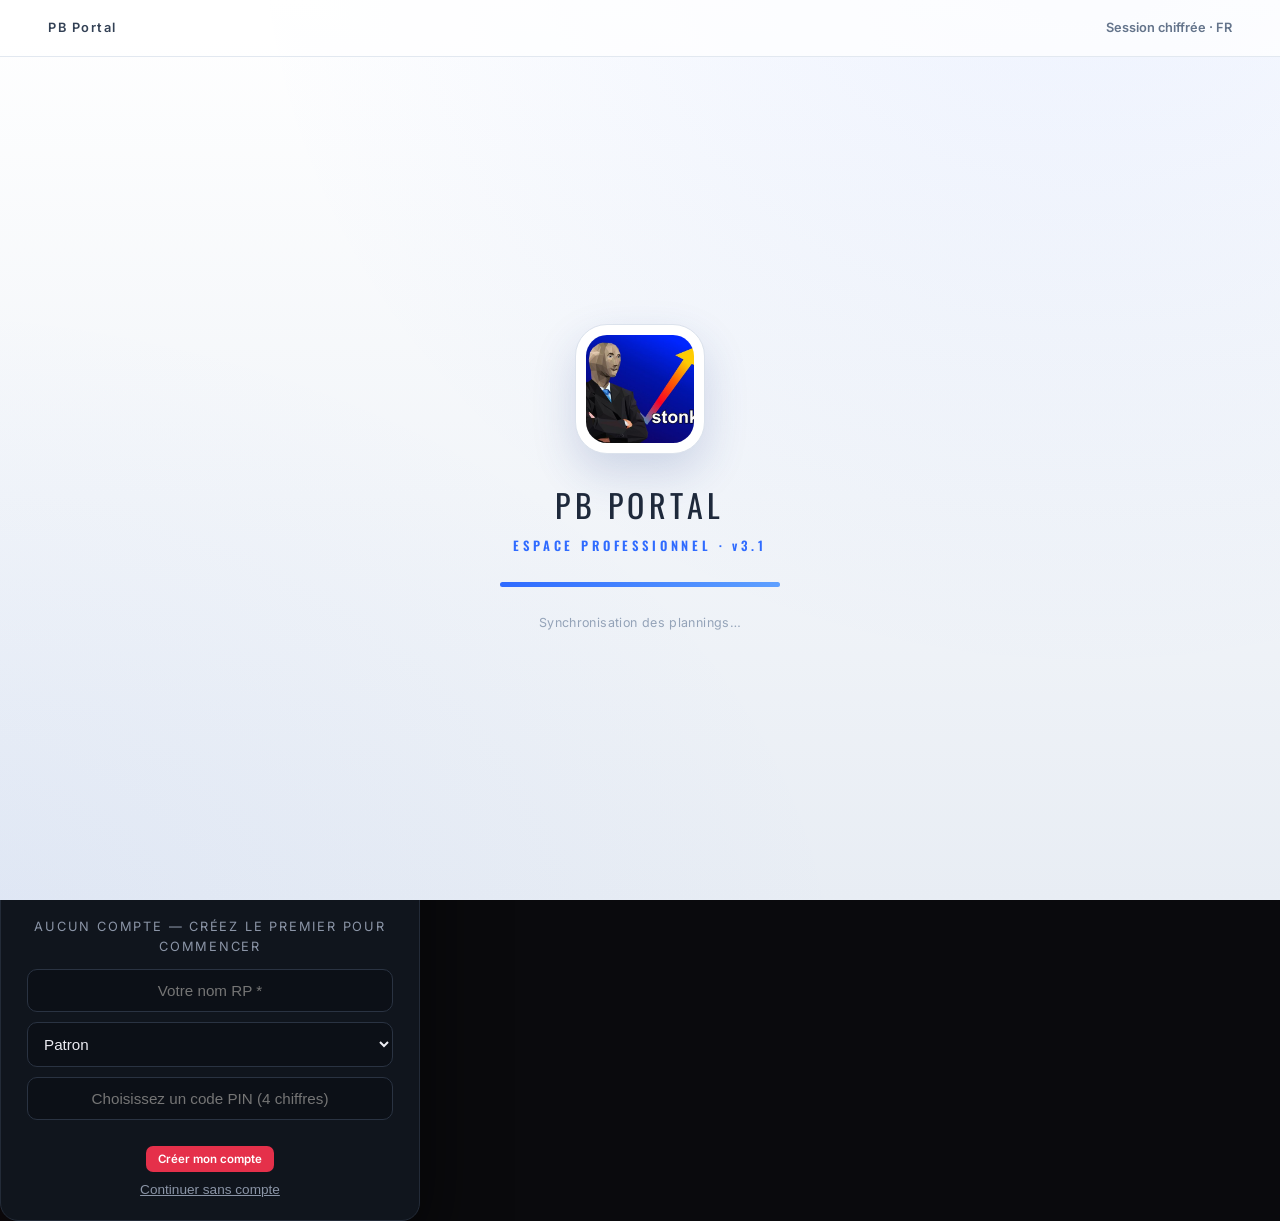
==== index.html @ ce87070f "Creation de compte directement sur tablette (nom+role+PIN) + v24" ====
<!DOCTYPE html>
<html lang="fr">
<head>
  <meta charset="UTF-8">
  <meta name="viewport" content="width=device-width, initial-scale=1.0">
  <meta http-equiv="Cache-Control" content="no-store, must-revalidate">
  <meta http-equiv="Pragma" content="no-cache">
  <script>
    window.onerror = function (m, s, l, c) {
      try {
        var d = document.createElement('div');
        d.style.cssText = 'position:fixed;top:0;left:0;right:0;z-index:99999;background:#7f1d1d;color:#fff;font:11px Consolas,monospace;padding:8px 12px;white-space:pre-wrap;border-bottom:2px solid #ef4444';
        d.textContent = 'ERREUR JS: ' + m + '  [' + String(s || '').split('/').pop() + ':' + l + ':' + c + ']';
        (document.body || document.documentElement).appendChild(d);
      } catch (e) { }
      return false;
    };
  </script>
  <title>PBUFC — Panel de Gestion du Fight Club</title>
  <link rel="preconnect" href="https://fonts.googleapis.com">
  <link rel="preconnect" href="https://fonts.gstatic.com" crossorigin>
  <link href="https://fonts.googleapis.com/css2?family=Inter:wght@400;500;600;700&family=Oswald:wght@500;600;700&display=swap" rel="stylesheet">
  <link rel="stylesheet" href="css/app.css?v=24">
  <link rel="stylesheet" href="css/ranked.css?v=24">
  <link rel="stylesheet" href="css/lock.css?v=24">
</head>
<body>

<div id="lock"></div>

<header class="topnav" id="topnav">
  <div class="nav-left">
    <a class="brand" href="#dashboard">
      <img src="assets/logo.png" alt="" class="brand-logo" onerror="this.classList.add('hide')">
      <span class="brand-name">PBUFC</span>
    </a>
    <button class="burger" id="burger">Menu</button>
    <nav class="menu" id="nav"></nav>
  </div>
  <div class="nav-actions">
    <span class="user-chip" id="user-chip" style="display:none"></span>
    <button class="mini-btn" id="btn-switch" data-action="switch-user" style="display:none">Changer d'utilisateur</button>
    <button class="mini-btn" data-action="backups">Sauvegardes</button>
    <button class="mini-btn" data-action="export">Exporter</button>
    <button class="mini-btn" data-action="import">Importer</button>
    <button class="mini-btn danger" data-action="reset">Réinitialiser</button>
    <input type="file" id="import-file" accept=".json" hidden>
  </div>
</header>

<div class="pagebar">
  <h1 id="page-title">Tableau de bord</h1>
  <span class="pagebar-right">PBUFC — PlayBoy Underground Fight Club · RP</span>
</div>

<main class="view" id="view"></main>

<div class="modal-overlay" id="modal-overlay">
  <div class="modal" id="modal"></div>
</div>

<script src="js/store.js?v=24"></script>
<script src="js/app.js?v=24"></script>
<script src="js/lock.js?v=24"></script>
</body>
</html>
---- css/app.css ----
:root {
  --bg: #0a0a0d;
  --panel: #141419;
  --panel-2: #1b1b22;
  --border: #26262e;
  --border-soft: #1f1f26;
  --text: #f2f2f4;
  --muted: #9a9aa5;
  --accent: #e5304a;
  --accent-strong: #c81e38;
  --gold: #e8b53a;
  --font-body: 'Inter', 'Segoe UI', system-ui, Roboto, Arial, sans-serif;
  --font-display: 'Oswald', 'Arial Narrow', Impact, sans-serif;
}

* { margin: 0; padding: 0; box-sizing: border-box; }

body {
  font-family: var(--font-body);
  background:
    radial-gradient(900px 420px at 85% -10%, rgba(229,48,74,.09), transparent 60%),
    radial-gradient(600px 300px at -10% 105%, rgba(229,48,74,.05), transparent 55%),
    var(--bg);
  color: var(--text);
  font-size: 14px;
  line-height: 1.55;
  min-height: 100vh;
  -webkit-font-smoothing: antialiased;
}

::selection { background: var(--accent); color: #fff; }

::-webkit-scrollbar { width: 10px; height: 10px; }
::-webkit-scrollbar-track { background: var(--bg); }
::-webkit-scrollbar-thumb { background: #2b2b34; border-radius: 6px; }
::-webkit-scrollbar-thumb:hover { background: var(--accent-strong); }

h1, h2, h3, h4 { font-weight: 650; letter-spacing: -0.01em; }

.mono { font-family: Consolas, monospace; font-size: .92em; }
.muted { color: var(--muted); }
.small { font-size: .84rem; }
.gold { color: var(--gold); }
.rec { color: #4ade80; }
.exp { color: #ff6b7a; }
.gray { color: var(--muted); }
.center { text-align: center; }

/* ===== TOP NAVIGATION ===== */
.topnav {
  position: sticky;
  top: 0;
  z-index: 60;
  display: flex;
  align-items: center;
  gap: 16px;
  padding: 0 24px;
  height: 58px;
  background: rgba(10,10,13,.92);
  backdrop-filter: blur(12px);
  border-bottom: 1px solid var(--border);
}
.topnav::after {
  content: "";
  position: absolute;
  left: 0; right: 0; bottom: -1px;
  height: 1px;
  background: linear-gradient(90deg, transparent, rgba(229,48,74,.5), transparent);
  pointer-events: none;
}

.nav-left { display: flex; align-items: center; gap: 18px; flex: 1; min-width: 0; }

.brand { display: flex; align-items: center; gap: 10px; text-decoration: none; color: var(--text); flex-shrink: 0; }
.brand-logo { display: block; max-height: 32px; max-width: 110px; object-fit: contain; }
.brand-logo.hide { display: none; }
.brand-name {
  font-family: var(--font-display);
  font-weight: 700;
  font-size: 1.25rem;
  letter-spacing: .12em;
}
.brand-name::first-letter { color: var(--accent); }

.menu { display: flex; align-items: center; gap: 2px; }
.menu-group { position: relative; }

.menu-btn {
  display: flex;
  align-items: center;
  gap: 8px;
  background: none;
  border: none;
  color: var(--muted);
  font-family: inherit;
  font-size: .86rem;
  font-weight: 550;
  padding: 9px 13px;
  border-radius: 8px;
  cursor: pointer;
  transition: color .12s, background .12s;
}
.menu-btn:hover { color: var(--text); background: rgba(255,255,255,.05); }
.menu-group.current > .menu-btn,
.menu-btn.current { color: var(--text); box-shadow: inset 0 -2px 0 var(--accent); border-radius: 8px 8px 2px 2px; }

.chev {
  width: 6px; height: 6px;
  border-right: 1.5px solid currentColor;
  border-bottom: 1.5px solid currentColor;
  transform: rotate(45deg) translateY(-2px);
  opacity: .65;
  transition: transform .15s;
}
.menu-group.open .chev { transform: rotate(225deg) translateY(-1px); }

.dropdown {
  position: absolute;
  top: calc(100% + 8px);
  left: 0;
  min-width: 215px;
  background: #101015;
  border: 1px solid var(--border);
  border-radius: 12px;
  padding: 6px;
  display: none;
  box-shadow: 0 20px 50px rgba(0,0,0,.5);
}
.menu-group.open .dropdown { display: block; animation: fade .15s ease; }

.nav-item {
  display: block;
  width: 100%;
  text-align: left;
  background: none;
  border: none;
  border-left: 2px solid transparent;
  color: #bcbcc6;
  font-family: inherit;
  font-size: .86rem;
  padding: 8px 12px;
  border-radius: 7px;
  cursor: pointer;
  transition: background .12s, color .12s;
}
.nav-item:hover { background: rgba(255,255,255,.05); color: var(--text); }
.nav-item.active {
  color: var(--text);
  background: rgba(229,48,74,.10);
  border-left-color: var(--accent);
  font-weight: 600;
}

.nav-actions { display: flex; align-items: center; gap: 4px; flex-shrink: 0; }
.mini-btn {
  background: none;
  border: none;
  color: var(--muted);
  font-family: inherit;
  font-size: .75rem;
  padding: 7px 10px;
  border-radius: 7px;
  cursor: pointer;
  transition: background .12s, color .12s;
}
.mini-btn:hover { background: rgba(255,255,255,.05); color: var(--text); }
.mini-btn.danger:hover { color: #ff6b7a; }

.burger {
  display: none;
  background: none;
  border: 1px solid var(--border);
  color: var(--text);
  border-radius: 7px;
  padding: 5px 12px;
  cursor: pointer;
  font-size: .82rem;
  font-family: inherit;
  font-weight: 600;
}

/* ===== PAGE BAR ===== */
.pagebar {
  max-width: 1220px;
  margin: 0 auto;
  padding: 24px 28px 0;
  display: flex;
  align-items: baseline;
  justify-content: space-between;
}
.pagebar h1 {
  font-family: var(--font-display);
  font-size: 1.35rem;
  font-weight: 600;
  text-transform: uppercase;
  letter-spacing: .04em;
}
.pagebar-right { font-size: .62rem; text-transform: uppercase; letter-spacing: .16em; color: var(--muted); }

.view { max-width: 1220px; margin: 0 auto; padding: 16px 28px 70px; }

.fade-in { animation: fade .22s ease; }
@keyframes fade { from { opacity: 0; transform: translateY(4px); } to { opacity: 1; transform: none; } }

/* ===== HERO BANNER ===== */
.hero {
  position: relative;
  border: 1px solid var(--border);
  border-radius: 14px;
  padding: 36px 32px 32px;
  margin-bottom: 18px;
  overflow: hidden;
  background:
    radial-gradient(620px 240px at 88% -30%, rgba(229,48,74,.32), transparent 62%),
    radial-gradient(420px 200px at -6% 115%, rgba(229,48,74,.14), transparent 55%),
    linear-gradient(160deg, #17171d, #101015);
}
.hero::before {
  content: "";
  position: absolute;
  inset: 0;
  background-image:
    repeating-linear-gradient(-45deg, rgba(255,255,255,.022) 0 2px, transparent 2px 16px),
    repeating-linear-gradient(90deg, transparent 0 118px, rgba(255,255,255,.02) 118px 119px);
  pointer-events: none;
}
.hero::after {
  content: "";
  position: absolute;
  left: 0; top: 0; bottom: 0;
  width: 3px;
  background: linear-gradient(var(--accent), transparent);
}
.hero > * { position: relative; }
.hero-kicker {
  font-size: .62rem;
  font-weight: 700;
  letter-spacing: .26em;
  text-transform: uppercase;
  color: #ff93a3;
}
.hero-title {
  font-family: var(--font-display);
  font-size: clamp(2rem, 4.4vw, 3.1rem);
  font-weight: 700;
  text-transform: uppercase;
  line-height: 1.04;
  letter-spacing: .03em;
  margin: 8px 0 6px;
}
.hero-title em { color: var(--accent); font-style: normal; }
.hero-sub { color: var(--muted); max-width: 640px; font-size: .92rem; }
.hero-sub b { color: var(--text); }

/* ===== SECTION HEAD ===== */
.section-head {
  display: flex;
  align-items: flex-end;
  justify-content: space-between;
  gap: 16px;
  margin-bottom: 18px;
}
.section-head h2 {
  font-family: var(--font-display);
  font-size: 1.28rem;
  font-weight: 600;
  text-transform: uppercase;
  letter-spacing: .04em;
}
.section-head h2::before {
  content: "";
  display: inline-block;
  width: 22px;
  height: 4px;
  border-radius: 2px;
  background: var(--accent);
  margin-right: 12px;
  vertical-align: middle;
}
.section-head p { max-width: 640px; margin-top: 2px; }

.search-input {
  width: 100%;
  max-width: 340px;
  margin-bottom: 14px;
  background: var(--panel);
  border: 1px solid var(--border);
  border-radius: 8px;
  color: var(--text);
  padding: 8px 13px;
  font-family: inherit;
  font-size: .88rem;
  outline: none;
}
.search-input:focus { border-color: #3d3d48; }

/* ===== PANELS / STATS ===== */
.panel {
  background: var(--panel);
  border: 1px solid var(--border);
  border-radius: 12px;
  padding: 18px 20px;
  margin-bottom: 16px;
}
.panel h3 {
  font-size: .66rem;
  font-weight: 700;
  text-transform: uppercase;
  letter-spacing: .13em;
  color: var(--muted);
  margin-bottom: 12px;
}

.stat-row {
  display: grid;
  grid-template-columns: repeat(auto-fit, minmax(150px, 1fr));
  gap: 10px;
  margin-bottom: 18px;
}
.stat-card {
  background: var(--panel);
  border: 1px solid var(--border);
  border-radius: 12px;
  padding: 13px 16px;
  display: flex;
  flex-direction: column;
  gap: 1px;
}
.stat-card small { color: var(--muted); text-transform: uppercase; font-size: .58rem; font-weight: 700; letter-spacing: .11em; }
.stat-card b {
  font-family: var(--font-display);
  font-size: 1.42rem;
  font-weight: 600;
  letter-spacing: .02em;
}
.stat-card.green b { color: #4ade80; }
.stat-card.red b { color: #ff6b7a; }
.stat-card.purple { border-color: rgba(167,139,250,.35); background: linear-gradient(135deg, rgba(167,139,250,.07), transparent 60%); }
.stat-card.purple b { color: #c4b5fd; }
.stat-card.orange b { color: #fb923c; }
.stat-card.gold-b { border-color: rgba(232,181,58,.35); background: linear-gradient(135deg, rgba(232,181,58,.07), transparent 60%); }
.stat-card.gold-b b { color: var(--gold); }

.dash-grid { display: grid; grid-template-columns: repeat(auto-fit, minmax(310px, 1fr)); gap: 14px; }

.list-item {
  display: flex;
  align-items: center;
  gap: 12px;
  padding: 9px 2px;
  border-bottom: 1px solid var(--border-soft);
}
.list-item:last-of-type { border-bottom: none; }
.rank {
  display: inline-flex;
  justify-content: center;
  min-width: 24px;
  font-family: var(--font-display);
  font-size: 1.02rem;
  font-weight: 600;
  font-variant-numeric: tabular-nums;
  color: var(--text);
}
.r-1, .r-2, .r-3 { color: var(--accent); }
.pts { white-space: nowrap; font-weight: 650; font-variant-numeric: tabular-nums; }
.log-text { font-size: .86rem; }

/* ===== TABLES ===== */
.table-wrap { overflow-x: auto; }
.panel.table-wrap { padding: 4px 0; }
table { width: 100%; border-collapse: collapse; min-width: 720px; }
th {
  text-align: left;
  font-size: .6rem;
  font-weight: 700;
  text-transform: uppercase;
  letter-spacing: .11em;
  color: var(--muted);
  padding: 12px 16px;
  background: #101015;
  border-bottom: 1px solid var(--border);
  white-space: nowrap;
}
td { padding: 11px 16px; border-bottom: 1px solid var(--border-soft); vertical-align: middle; }
tbody tr:last-child td { border-bottom: none; }
tbody tr:hover { background: rgba(229,48,74,.045); }
.champ-row { background: rgba(232,181,58,.05); }
.champ-row td:first-child { box-shadow: inset 2px 0 0 var(--gold); }
.actions-cell { white-space: nowrap; text-align: right; }
.th-actions { text-align: right; }
.cell-flex { display: flex; align-items: center; gap: 10px; }

.avatar { border-radius: 50%; object-fit: cover; flex-shrink: 0; border: 1px solid var(--border); box-shadow: 0 0 0 2px rgba(229,48,74,.14); }
.avatar-txt {
  display: inline-flex;
  align-items: center;
  justify-content: center;
  background: linear-gradient(135deg, #22222b, #14141a);
  color: var(--accent);
  font-family: var(--font-display);
  font-weight: 600;
}

.mini-tag {
  font-size: .56rem;
  font-weight: 700;
  text-transform: uppercase;
  letter-spacing: .09em;
  color: var(--gold);
  background: rgba(232,181,58,.09);
  border: 1px solid rgba(232,181,58,.3);
  padding: 2px 8px;
  border-radius: 999px;
  margin-left: 8px;
  white-space: nowrap;
}

.row-btn {
  background: none;
  border: none;
  color: var(--muted);
  font-size: .78rem;
  font-weight: 550;
  font-family: inherit;
  cursor: pointer;
  padding: 3px 8px;
  border-radius: 6px;
  transition: color .12s, background .12s;
}
.row-btn:hover { color: var(--text); background: rgba(255,255,255,.05); }
.row-btn.danger:hover { color: #ff6b7a; }
.row-btn.ok:hover { color: #4ade80; }

/* ===== BADGES ===== */
.badge {
  display: inline-flex;
  align-items: center;
  gap: 6px;
  font-size: .72rem;
  font-weight: 550;
  color: var(--muted);
  white-space: nowrap;
}
.badge::before { content: ""; width: 6px; height: 6px; border-radius: 50%; background: currentColor; }
.b-green { color: #4ade80; }
.b-red { color: #ff6b7a; }
.b-orange { color: #fb923c; }
.b-blue { color: #60a5fa; }
.b-purple { color: #c084fc; }
.b-gold { color: var(--gold); }
.b-silver { color: #cbd5e1; }
.b-gray { color: var(--muted); }

/* ===== BOUTONS ===== */
.btn {
  display: inline-block;
  padding: 8px 18px;
  font-weight: 600;
  font-size: .82rem;
  font-family: inherit;
  border-radius: 8px;
  border: 1px solid transparent;
  cursor: pointer;
  transition: all .12s;
}
.btn-primary { background: var(--accent); color: #fff; }
.btn-primary:hover { background: var(--accent-strong); transform: translateY(-1px); }
.btn-danger { background: linear-gradient(135deg, #e5304a, #b91c3c); color: #fff; }
.btn-danger:hover { filter: brightness(1.12); transform: translateY(-1px); }
.btn-outline { background: transparent; border-color: var(--border); color: var(--text); }
.btn-outline:hover { border-color: #3d3d48; }
.btn-ghost { background: var(--panel-2); color: var(--muted); }
.btn-ghost:hover { color: var(--text); }
.btn-sm { padding: 5px 11px; font-size: .72rem; border-radius: 7px; }
.full-w { display: block; width: 100%; text-align: center; margin-top: 10px; }

/* ===== FORMULAIRES ===== */
.field { display: flex; flex-direction: column; gap: 5px; }
.field span { font-size: .64rem; font-weight: 650; text-transform: uppercase; letter-spacing: .09em; color: var(--muted); }
.field input, .field select, .field textarea {
  background: #0e0e12;
  border: 1px solid var(--border);
  border-radius: 8px;
  color: var(--text);
  padding: 9px 12px;
  font-family: inherit;
  font-size: .9rem;
  outline: none;
  width: 100%;
}
.field input:focus, .field select:focus, .field textarea:focus { border-color: #45454f; }
.field textarea { min-height: 80px; resize: vertical; }
.form-grid { display: grid; grid-template-columns: repeat(auto-fit, minmax(215px, 1fr)); gap: 13px; }
input[type="date"]::-webkit-calendar-picker-indicator { filter: invert(.65); }

/* ===== MODALE ===== */
.modal-overlay {
  position: fixed;
  inset: 0;
  background: rgba(0,0,0,.66);
  z-index: 90;
  display: none;
  align-items: flex-start;
  justify-content: center;
  overflow-y: auto;
  padding: 48px 16px;
}
.modal-overlay.show { display: flex; }
.modal {
  background: var(--panel);
  border: 1px solid var(--border);
  border-top: 2px solid var(--accent);
  border-radius: 14px;
  padding: 26px;
  width: 100%;
  max-width: 760px;
  box-shadow: 0 30px 80px rgba(0,0,0,.55);
  animation: fade .18s ease;
}
.modal h3 {
  font-family: var(--font-display);
  font-size: 1.12rem;
  font-weight: 600;
  text-transform: uppercase;
  letter-spacing: .04em;
  margin-bottom: 16px;
}
.modal h4 {
  margin: 20px 0 8px;
  font-size: .66rem;
  font-weight: 700;
  text-transform: uppercase;
  letter-spacing: .11em;
  color: var(--gold);
}
.modal-actions { display: flex; justify-content: flex-end; gap: 8px; margin-top: 22px; }
.confirm-msg { color: var(--muted); line-height: 1.65; margin: 12px 0 4px; white-space: pre-line; }

/* ===== Comptabilité ===== */
.ac-toolbar { display: flex; align-items: center; gap: 10px; margin-bottom: 14px; flex-wrap: wrap; }
.ac-month { display: inline-flex; align-items: center; gap: 8px; color: var(--muted); font-size: .85rem; }
.ac-month input { background: var(--panel-2); border: 1px solid var(--border); color: var(--text); border-radius: 8px; padding: 8px 12px; color-scheme: dark; }
.ac-grid { display: grid; grid-template-columns: 1fr 1fr; gap: 14px; margin-top: 16px; }
.ac-panel h4 { margin: 0 0 14px; font-size: .95rem; letter-spacing: .02em; }
.ac-line { display: grid; grid-template-columns: 150px 1fr auto; align-items: center; gap: 10px; margin-bottom: 9px; font-size: .85rem; }
.ac-line span { color: var(--muted); overflow: hidden; text-overflow: ellipsis; white-space: nowrap; }
.ac-bar { height: 9px; background: rgba(255,255,255,.07); border-radius: 99px; overflow: hidden; }
.ac-bar i { display: block; height: 100%; border-radius: 99px; transition: width .5s cubic-bezier(.25,.8,.3,1); }
@media (max-width: 760px) { .ac-grid { grid-template-columns: 1fr; } .ac-line { grid-template-columns: 110px 1fr auto; } }

/* ===== Sauvegardes automatiques ===== */
.bk-list { display: flex; flex-direction: column; gap: 8px; max-height: 55vh; overflow-y: auto; margin-top: 14px; }
.bk-row { display: flex; justify-content: space-between; align-items: center; gap: 12px; padding: 10px 12px; border: 1px solid var(--border); border-radius: 10px; background: var(--panel-2); }
.bk-info { display: flex; flex-direction: column; gap: 2px; min-width: 0; }
.bk-info small { overflow: hidden; text-overflow: ellipsis; white-space: nowrap; }
.bk-actions { display: flex; gap: 4px; flex-shrink: 0; }

/* ===== Indicateur de sauvegarde ===== */
#save-toast{position:fixed;right:22px;bottom:22px;z-index:9500;display:flex;align-items:center;gap:9px;padding:11px 16px;border-radius:12px;background:#10151d;border:1px solid rgba(34,197,94,.45);color:#c6f6d5;font-size:.85rem;font-weight:600;box-shadow:0 14px 34px rgba(0,0,0,.45);opacity:0;transform:translateY(14px);pointer-events:none;transition:opacity .25s ease,transform .25s cubic-bezier(.2,.8,.3,1)}
#save-toast.show{opacity:1;transform:none}
#save-toast .ic{display:flex;flex-shrink:0}
#save-toast[data-mode="ok"]{border-color:rgba(34,197,94,.45);color:#c6f6d5}
#save-toast[data-mode="ok"] .ic{color:#22c55e}
#save-toast[data-mode="err"]{border-color:rgba(229,48,74,.55);color:#fecdd3}
#save-toast[data-mode="err"] .ic{color:#e5304a}
#save-toast[data-mode="cloud"]{border-color:rgba(96,165,250,.5);color:#dbeafe}
#save-toast[data-mode="cloud"] .ic{color:#60a5fa}
#save-toast[data-mode="refresh"]{border-color:rgba(52,211,153,.55);color:#d1fae5}
#save-toast[data-mode="refresh"] .ic{color:#34d399}
#save-toast[data-mode="denied"]{border-color:rgba(249,115,22,.55);color:#ffedd5}
#save-toast[data-mode="denied"] .ic{color:#f97316}

/* ===== Comptes employés ===== */
.user-chip{display:inline-flex;align-items:center;gap:6px;font-size:.78rem;color:#c9c9d2;background:var(--panel-2);border:1px solid var(--border);border-radius:99px;padding:6px 12px;font-weight:600;white-space:nowrap}
.auth-overlay{position:fixed;inset:0;z-index:9700;display:none;place-items:center;background:rgba(8,8,12,.82);backdrop-filter:blur(4px)}
.auth-card{width:min(420px,92vw);background:#10151d;border:1px solid #232b38;border-radius:18px;padding:26px 26px 20px;text-align:center;box-shadow:0 30px 80px rgba(0,0,0,.6)}
.auth-card h3{margin:14px 0 18px;color:#ececf2}
.auth-logo{width:64px;height:64px;border-radius:16px;object-fit:cover;border:1px solid #2a2f3a}
.auth-list{display:flex;flex-direction:column;gap:8px;margin-top:6px}
.auth-user{display:flex;justify-content:space-between;align-items:center;gap:10px;width:100%;padding:13px 16px;border-radius:12px;border:1px solid #232b38;background:#151a23;color:#ececf2;cursor:pointer;font-size:.95rem;text-align:left}
.auth-user:hover{border-color:#e5304a}
.auth-user small{color:#8b95a7}
.auth-skip{background:none;border:none;color:#8b95a7;font-size:.85rem;margin-top:10px;cursor:pointer;text-decoration:underline}
.auth-skip:hover{color:#c9c9d2}
.auth-pin p{color:#c9c9d2;margin:6px 0 12px}
#auth-input{width:140px;text-align:center;font-size:1.6rem;letter-spacing:.5em;padding:10px 0 10px .5em;border-radius:12px;border:1px solid #2a3342;background:#0c1017;color:#ececf2}
.auth-actions{display:flex;gap:10px;justify-content:center;margin-top:16px}
.auth-err{color:#ff6b7a;font-size:.85rem;margin:8px 0 0}
.auth-sub{color:#8b95a7;font-size:.8rem;letter-spacing:.14em;text-transform:uppercase;margin:0 0 12px}
.auth-card input[type="text"],.auth-card select,.auth-card input[type="password"]{width:100%;box-sizing:border-box;padding:12px;border-radius:10px;border:1px solid #2a3342;background:#0c1017;color:#ececf2;margin-bottom:10px;font-size:.95rem;text-align:center}
.auth-card select{text-align:left;appearance:auto}
.auth-new{display:block;width:100%;padding:12px 16px;border-radius:12px;border:1px dashed #3a4356;background:none;color:#8b95a7;cursor:pointer;font-size:.9rem}
.auth-new:hover{color:#ececf2;border-color:#e5304a}
#save-toast[data-mode="offline"]{border-color:rgba(245,158,11,.55);color:#fef3c7}
#save-toast[data-mode="offline"] .ic{color:#f59e0b}
#save-toast small{color:#7a8699;font-weight:400}

/* ===== Badge de version ===== */
#app-version{position:fixed;left:14px;bottom:12px;z-index:9400;font-size:.68rem;color:#8b95a7;background:rgba(16,21,29,.78);border:1px solid #232b38;border-radius:8px;padding:5px 10px;letter-spacing:.1em;font-weight:600;pointer-events:none}
.fiche-head { display: flex; gap: 14px; align-items: center; margin-bottom: 18px; }

.card-list { display: flex; flex-direction: column; gap: 8px; }
.fight-line {
  display: flex;
  align-items: center;
  gap: 14px;
  background: var(--panel-2);
  border-radius: 10px;
  padding: 11px 16px;
  text-align: center;
}
.imp-tag {
  font-size: .56rem;
  font-weight: 700;
  text-transform: uppercase;
  letter-spacing: .09em;
  background: var(--panel);
  border: 1px solid var(--border);
  padding: 3px 10px;
  border-radius: 999px;
  min-width: 92px;
  color: var(--muted);
}
.imp-tag.gold-b { border-color: rgba(232,181,58,.45); color: var(--gold); }
.imp-tag.silver-b { border-color: #4a5261; color: #cbd5e1; }

/* ===== CARTES HOF ===== */
.cards-grid { display: grid; grid-template-columns: repeat(auto-fill, minmax(300px, 1fr)); gap: 12px; margin-bottom: 16px; }
.hof-card {
  background: var(--panel);
  border: 1px solid var(--border);
  border-top: 2px solid var(--accent);
  border-radius: 12px;
  padding: 18px;
}
.hof-top { display: flex; align-items: center; gap: 12px; margin-bottom: 10px; }
.hof-record { font-weight: 700; letter-spacing: .01em; margin-bottom: 6px; }
.manage-details { margin-top: 6px; }
.manage-details summary { cursor: pointer; color: var(--muted); font-size: .8rem; margin-bottom: 8px; }

.rules-panel { display: flex; flex-wrap: wrap; gap: 6px 24px; align-items: center; font-size: .86rem; }
.rules-panel span::before { content: "·"; color: var(--accent); margin-right: 8px; font-weight: 700; }
.rules-panel > b { font-size: .66rem; text-transform: uppercase; letter-spacing: .11em; color: var(--muted); }

.timeline { display: flex; flex-direction: column; }
.timeline-item { display: flex; gap: 14px; padding: 9px 0; border-bottom: 1px solid var(--border-soft); }
.timeline-item:last-child { border-bottom: none; }
.dot { width: 6px; height: 6px; border-radius: 50%; background: var(--accent); opacity: .7; margin-top: 8px; flex-shrink: 0; }
.timeline-item p { font-size: .88rem; }

/* ===== RESPONSIVE ===== */
@media (max-width: 980px) {
  .burger { display: inline-flex; }
  .menu {
    position: absolute;
    top: 58px;
    left: 0;
    right: 0;
    display: none;
    flex-direction: column;
    align-items: stretch;
    background: #0c0c10;
    border-bottom: 1px solid var(--border);
    padding: 10px 14px 16px;
    box-shadow: 0 24px 40px rgba(0,0,0,.45);
  }
  .topnav.open .menu { display: flex; }
  .menu-btn { width: 100%; justify-content: space-between; padding: 11px 12px; font-size: .92rem; border-radius: 8px; }
  .dropdown { position: static; display: none; box-shadow: none; border: none; background: transparent; padding: 0 0 6px 12px; }
  .menu-group.open .dropdown { display: block; }
  .nav-actions .mini-btn { padding: 7px 6px; }
  .pagebar, .view { padding-left: 16px; padding-right: 16px; }
  .hero { padding: 26px 20px 22px; }
  .view { padding-bottom: 60px; }
}
---- css/ranked.css ----
.chip-row{display:flex;flex-wrap:wrap;gap:8px;margin-bottom:16px}
.chip{background:var(--panel);border:1px solid var(--border);color:var(--muted);font-family:inherit;font-size:.78rem;font-weight:600;padding:7px 14px;border-radius:999px;cursor:pointer;transition:.12s}
.chip:hover{color:var(--text);border-color:#3d3d48}
.chip.on{background:rgba(229,48,74,.14);border-color:var(--accent);color:#ff93a3}

.podium{display:grid;grid-template-columns:repeat(auto-fit,minmax(220px,1fr));gap:12px;margin-bottom:16px}
.pod-card{display:flex;align-items:center;gap:12px;background:var(--panel);border:1px solid var(--border);border-radius:12px;padding:14px 16px;position:relative;overflow:hidden}
.pod-card::before{content:"";position:absolute;left:0;top:0;bottom:0;width:3px;background:#3a3a44}
.pod-card.p1{border-color:rgba(229,48,74,.45);background:linear-gradient(135deg,rgba(229,48,74,.10),transparent 55%)}
.pod-card.p1::before{background:linear-gradient(var(--accent),transparent)}
.pod-place{font-family:var(--font-display);font-size:2rem;font-weight:700;color:#3d3d48;line-height:1;min-width:26px;text-align:center}
.p1 .pod-place{color:var(--accent)}
.pod-card>div{flex:1;min-width:0;display:flex;flex-direction:column;line-height:1.25}
.pod-card>div small{white-space:nowrap;overflow:hidden;text-overflow:ellipsis}
.pod-pts{font-family:var(--font-display);font-size:1.25rem;color:var(--gold)}
.pod-pts small{font-family:var(--font-body);font-size:.62rem;color:var(--muted);margin-left:3px;text-transform:uppercase;letter-spacing:.08em}

.dot-f{width:8px;height:8px;border-radius:50%;display:inline-block;margin-right:4px;vertical-align:middle}
.dot-f.w{background:#4ade80}.dot-f.l{background:#ff6b7a}.dot-f.n{background:#56565e}

.bar{height:4px;background:#222229;border-radius:99px;margin-top:5px;overflow:hidden;max-width:110px}
.bar i{display:block;height:100%;background:linear-gradient(90deg,var(--accent),#ff7a45);border-radius:99px}

.mini-tag.contender{color:#60a5fa;background:rgba(96,165,250,.09);border-color:rgba(96,165,250,.35)}

.stepper{display:flex;align-items:center;justify-content:space-between;gap:10px;background:#0e0e12;border:1px solid var(--border);border-radius:9px;padding:9px 12px}
.stepper>span{font-size:.72rem;font-weight:650;text-transform:uppercase;letter-spacing:.07em;color:var(--muted)}
.step-ctl{display:flex;align-items:center;gap:6px}
.step-btn{width:28px;height:28px;border-radius:7px;border:1px solid var(--border);background:var(--panel-2);color:var(--text);font-size:1rem;font-weight:700;cursor:pointer;line-height:1;transition:.12s}
.step-btn:hover{border-color:var(--accent);color:var(--accent)}
.step-ctl input{width:56px;text-align:center;background:transparent;border:none;color:var(--text);font-family:inherit;font-size:.95rem;font-weight:600;-moz-appearance:textfield}
.step-ctl input::-webkit-outer-spin-button,.step-ctl input::-webkit-inner-spin-button{-webkit-appearance:none;margin:0}

.season-box{border-top:1px solid var(--border-soft);padding:12px 2px}
.season-box:first-of-type{border-top:none}
.season-list{margin:8px 0 0 20px;color:var(--text)}
.season-list li{padding:3px 0;font-size:.88rem}
.manage-details.panel summary{font-weight:600}

.team-dot{display:inline-block;width:10px;height:10px;border-radius:3px;margin-right:7px;vertical-align:middle;box-shadow:0 0 0 1px rgba(255,255,255,.12)}

.avstack{display:inline-flex;align-items:center}
.avstack .avatar{margin-right:-8px;border:2px solid #14141a;position:relative}
.avstack .avatar:last-child{margin-right:0}
.av-more{display:inline-flex;align-items:center;justify-content:center;background:#22222a;border:2px solid #14141a;border-radius:50%;font-size:.62rem;font-weight:700;color:var(--muted);margin-left:-8px}

.members-grid{display:grid;grid-template-columns:repeat(auto-fill,minmax(170px,1fr));gap:6px;max-height:230px;overflow:auto;padding:4px;background:#0e0e12;border:1px solid var(--border);border-radius:9px}
.member-pick{display:flex;align-items:center;gap:8px;padding:6px 8px;border-radius:7px;cursor:pointer;font-size:.85rem;color:var(--muted);transition:.1s}
.member-pick:hover{background:rgba(255,255,255,.04);color:var(--text)}
.member-pick.on{background:rgba(229,48,74,.13);color:#ff93a3}
.member-pick input{accent-color:var(--accent)}
.field-wide{grid-column:1/-1}

.team-cards{display:grid;grid-template-columns:repeat(auto-fill,minmax(280px,1fr));gap:14px;margin-bottom:8px}
.team-card{--tc:#e5304a;background:var(--panel);border:1px solid var(--border);border-top:3px solid var(--tc);border-radius:12px;padding:16px;position:relative}
.tc-head{display:flex;align-items:center;gap:8px;margin-bottom:10px}
.tc-tag{font-family:var(--font-display);font-weight:700;font-size:.78rem;letter-spacing:.06em;color:#fff;background:var(--tc);padding:3px 9px;border-radius:6px;line-height:1.2}
.tc-tag.big{font-size:1rem;padding:6px 12px}
.tc-head .badge{margin-left:auto}
.tc-pts{margin-left:auto;font-family:var(--font-display);color:var(--gold);font-size:1.15rem}
.tc-pts small{font-family:var(--font-body);font-size:.6rem;color:var(--muted);text-transform:uppercase;letter-spacing:.08em;margin-left:2px}
.team-card h4{margin:0 0 4px;font-size:1.15rem}
.tc-foot{display:flex;align-items:center;justify-content:space-between;margin-top:12px;padding-top:10px;border-top:1px solid var(--border-soft);font-size:.9rem}
.tc-actions{display:flex;gap:4px}

.team-banner{display:flex;align-items:center;gap:14px;border-left:4px solid var(--tc);background:linear-gradient(90deg,color-mix(in srgb,var(--tc) 14%,transparent),transparent 70%);padding:12px 14px;border-radius:10px;margin-bottom:12px}
.pod-card[style*="--pc"]::before{background:linear-gradient(var(--pc),transparent)}
---- css/lock.css ----
#lock{position:fixed;inset:0;z-index:10000;background:linear-gradient(180deg,#ffffff 0%,#f2f5f9 55%,#e8edf4 100%);transition:opacity .7s ease}
#lock.off{opacity:0;pointer-events:none}
.lock-frame,.lock-screen{width:100%;height:100%;position:relative}
.lock-screen{display:flex;flex-direction:column;background:linear-gradient(180deg,#ffffff 0%,#f2f5f9 55%,#e8edf4 100%);overflow:hidden}
.lock-screen::before{content:"";position:absolute;inset:0;background:radial-gradient(ellipse at 85% -10%,rgba(47,107,255,.08),transparent 55%),radial-gradient(ellipse at -10% 110%,rgba(47,107,255,.06),transparent 50%);pointer-events:none}

.statusbar{position:relative;z-index:2;display:flex;justify-content:space-between;align-items:center;gap:10px;padding:18px 48px;font-size:.8rem;font-weight:600;color:#64748b;border-bottom:1px solid #e2e8f0;background:rgba(255,255,255,.75)}
.statusbar .sb-brand{letter-spacing:.12em;color:#334155}

.boot{position:absolute;inset:56px 0 0;display:flex;flex-direction:column;align-items:center;justify-content:center;gap:26px;padding:24px 70px;transition:opacity .45s ease;z-index:2}
.boot.fadeout{opacity:0;pointer-events:none}
.boot-logo{width:130px;height:130px;border-radius:32px;object-fit:cover;border:1px solid #dbe2ec;box-shadow:0 18px 44px rgba(37,64,143,.18);background:#fff;padding:10px}
.boot-name{font-family:var(--font-display);font-size:2rem;letter-spacing:.14em;color:#1e293b;text-align:center}
.boot-name span{color:#2f6bff;font-size:.8rem;letter-spacing:.3em;display:block;margin-top:6px;font-weight:600}
.boot-bar{width:280px;height:5px;background:#dde4ee;border-radius:99px;overflow:hidden}
.boot-bar i{display:block;height:100%;background:linear-gradient(90deg,#2f6bff,#5ea0ff);transform-origin:left center;transform:scaleX(0);animation:bootfill 2.6s cubic-bezier(.3,.6,.4,1) forwards;will-change:transform}
@keyframes bootfill{to{transform:scaleX(1)}}
.boot-msg{font-size:.78rem;color:#94a3b8;font-family:'Inter',sans-serif;min-height:1em;letter-spacing:.03em}

.lock-ui{position:absolute;inset:56px 0 0;display:flex;flex-direction:column;min-height:0;opacity:0;transform:translateY(16px);transition:opacity .55s ease,transform .55s cubic-bezier(.22,.9,.32,1);z-index:2;will-change:opacity,transform}
.lock-ui.in{opacity:1;transform:none}

.lk-mid{flex:1;display:flex;flex-direction:column;align-items:center;justify-content:space-evenly;padding:12px 60px 34px;min-height:0}
.lk-clock{font-family:var(--font-display);font-size:96px;font-weight:600;line-height:1;color:#0f172a;letter-spacing:.04em;font-variant-numeric:tabular-nums}
.lk-date{font-size:.82rem;text-transform:uppercase;letter-spacing:.3em;color:#64748b;margin-top:-10px;font-weight:500}

.lk-seal{position:relative;width:150px;height:150px;border-radius:36px;border:none;background:none;cursor:pointer;-webkit-tap-highlight-color:transparent}
.lk-seal::before{content:"";position:absolute;inset:-22px;border-radius:44px;background:radial-gradient(circle,rgba(47,107,255,.13),transparent 65%);animation:pulse 5.5s ease-in-out infinite;pointer-events:none}
@keyframes pulse{0%,100%{opacity:.35;transform:scale(1)}50%{opacity:.8;transform:scale(1.05)}}
.lk-seal img,.seal-pb{position:relative;width:100%;height:100%;border-radius:36px;object-fit:cover;border:1px solid #dbe2ec;display:block;background:#fff;box-shadow:0 14px 34px rgba(37,64,143,.14);transition:border-color .25s ease,box-shadow .25s ease;padding:8px}
.seal-pb{display:none;place-items:center;font-family:var(--font-display);font-size:2.6rem;color:#2f6bff}
.lk-seal .ring{position:absolute;inset:-10px;border-radius:44px;border:2px solid transparent;transition:border-color .3s ease;animation:ringslow 40s linear infinite;will-change:transform}
@keyframes ringslow{to{transform:rotate(360deg)}}
.lk-seal.holding .ring{border-color:#2f6bff;animation:ringspin 1s linear infinite}
@keyframes ringspin{to{transform:rotate(360deg)}}
.lk-seal.active img,.lk-seal.active .seal-pb{border-color:#2f6bff;box-shadow:0 14px 38px rgba(47,107,255,.28)}
.lk-seal.active::before{background:radial-gradient(circle,rgba(47,107,255,.18),transparent 65%)}

.lk-code{display:flex;gap:8px;align-items:center;min-height:58px}
.chip{width:42px;height:56px;border-radius:12px;border:1px solid #d7dee9;background:#fff;display:grid;place-items:center;font-weight:700;font-size:1.3rem;color:transparent;transition:border-color .25s ease,background-color .25s ease,color .25s ease,box-shadow .25s ease;font-family:'Inter',sans-serif;box-shadow:0 2px 8px rgba(15,23,42,.05)}
.chip.pb{width:66px;font-family:var(--font-display);letter-spacing:.1em;font-size:1.25rem;color:#cbd5e1}
.chip.pb.on{color:#2f6bff;border-color:rgba(47,107,255,.55);background:#eff5ff;text-shadow:none;animation:pbflicker 2.6s steps(1) infinite}
@keyframes pbflicker{0%,91%,94%,98%,100%{opacity:1}92%{opacity:.4}96%{opacity:.7}}
.chip.on{color:#1d4ed8;border-color:rgba(47,107,255,.65);background:#eff5ff;box-shadow:0 4px 14px rgba(47,107,255,.18)}

.lk-status{font-size:.9rem;color:#64748b;min-height:1.3em;text-align:center;letter-spacing:.02em;transition:color .25s ease;font-weight:500}
.lk-status.ok{color:#15803d;font-weight:600;letter-spacing:.08em}
.lk-status.bad{color:#dc2626}

.keypad{display:grid;grid-template-columns:repeat(3,1fr);gap:15px;width:min(500px,100%)}
.keypad button{height:76px;border-radius:20px;border:1px solid #dbe2ec;background:#ffffff;color:#1e293b;font-family:var(--font-display);font-size:1.75rem;font-weight:600;cursor:pointer;transition:transform .14s cubic-bezier(.2,.8,.3,1.15),border-color .18s ease,color .18s ease,box-shadow .18s ease;touch-action:manipulation;will-change:transform;box-shadow:0 3px 10px rgba(15,23,42,.06)}
.keypad button:hover:not(:disabled){border-color:#93b4f8;color:#2f6bff;box-shadow:0 6px 18px rgba(47,107,255,.16)}
.keypad button:active:not(:disabled){transform:scale(.94)}
.keypad button:disabled{opacity:.4;cursor:not-allowed;box-shadow:none}
.keypad button.fn{font-size:1.05rem;color:#94a3b8;font-family:'Inter',sans-serif;font-weight:600}

.lk-hint{font-size:.76rem;color:#94a3b8;text-align:center;max-width:430px;line-height:1.55;margin-top:2px}
.lk-hint b{color:#64748b}

.shake{animation:shakex .5s cubic-bezier(.36,.07,.19,.97)}
@keyframes shakex{0%,100%{transform:translateX(0)}15%{transform:translateX(-13px)}30%{transform:translateX(11px)}45%{transform:translateX(-8px)}60%{transform:translateX(6px)}75%{transform:translateX(-3px)}}
.flash-ok::before{content:"";position:absolute;inset:0;background:radial-gradient(circle,rgba(34,197,94,.14),transparent 70%);animation:fout .9s ease forwards;pointer-events:none;z-index:4}
@keyframes fout{from{opacity:1}to{opacity:0}}

@media (max-height:880px){
  .lk-clock{font-size:74px}.lk-seal{width:122px;height:122px}.keypad button{height:62px}
  .chip{width:40px;height:52px}.chip.pb{width:62px}
}
@media (max-height:760px){
  .lk-clock{font-size:56px}.lk-seal{width:94px;height:94px}.keypad button{height:52px;font-size:1.35rem}
  .lk-mid{padding:6px 70px 16px}.statusbar{padding:12px 56px}.keypad{width:min(400px,100%)}
}
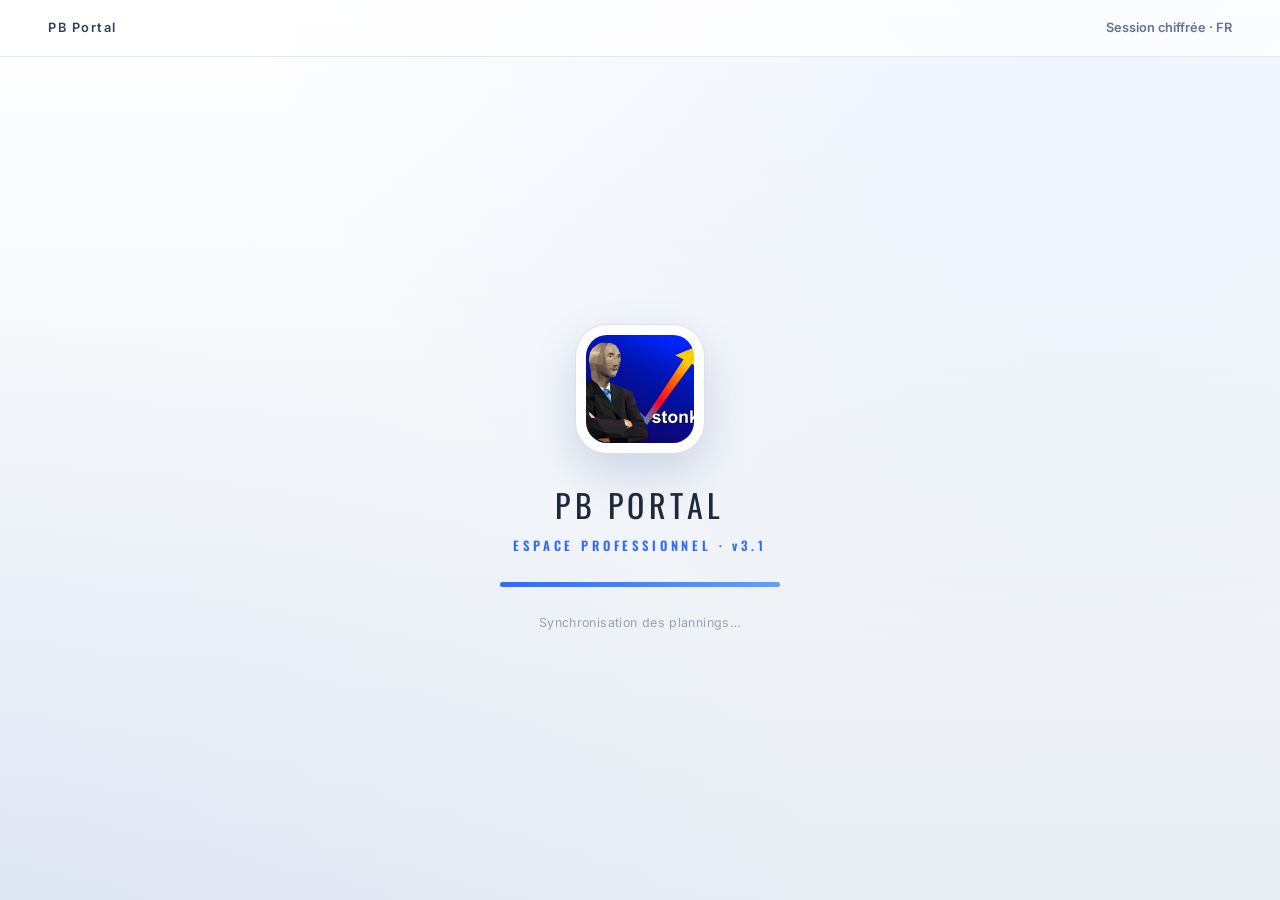
==== commit f7c08c2f: "Ecran de connexion plein ecran (fix selecteur CSS id vs class) + v25" ====
--- a/index.html
+++ b/index.html
@@ -20,9 +20,9 @@
   <link rel="preconnect" href="https://fonts.googleapis.com">
   <link rel="preconnect" href="https://fonts.gstatic.com" crossorigin>
   <link href="https://fonts.googleapis.com/css2?family=Inter:wght@400;500;600;700&family=Oswald:wght@500;600;700&display=swap" rel="stylesheet">
-  <link rel="stylesheet" href="css/app.css?v=24">
-  <link rel="stylesheet" href="css/ranked.css?v=24">
-  <link rel="stylesheet" href="css/lock.css?v=24">
+  <link rel="stylesheet" href="css/app.css?v=25">
+  <link rel="stylesheet" href="css/ranked.css?v=25">
+  <link rel="stylesheet" href="css/lock.css?v=25">
 </head>
 <body>
 
@@ -59,8 +59,8 @@
   <div class="modal" id="modal"></div>
 </div>
 
-<script src="js/store.js?v=24"></script>
-<script src="js/app.js?v=24"></script>
-<script src="js/lock.js?v=24"></script>
+<script src="js/store.js?v=25"></script>
+<script src="js/app.js?v=25"></script>
+<script src="js/lock.js?v=25"></script>
 </body>
 </html>
--- a/css/app.css
+++ b/css/app.css
@@ -572,24 +572,25 @@
 
 /* ===== Comptes employés ===== */
 .user-chip{display:inline-flex;align-items:center;gap:6px;font-size:.78rem;color:#c9c9d2;background:var(--panel-2);border:1px solid var(--border);border-radius:99px;padding:6px 12px;font-weight:600;white-space:nowrap}
-.auth-overlay{position:fixed;inset:0;z-index:9700;display:none;place-items:center;background:rgba(8,8,12,.82);backdrop-filter:blur(4px)}
-.auth-card{width:min(420px,92vw);background:#10151d;border:1px solid #232b38;border-radius:18px;padding:26px 26px 20px;text-align:center;box-shadow:0 30px 80px rgba(0,0,0,.6)}
-.auth-card h3{margin:14px 0 18px;color:#ececf2}
-.auth-logo{width:64px;height:64px;border-radius:16px;object-fit:cover;border:1px solid #2a2f3a}
-.auth-list{display:flex;flex-direction:column;gap:8px;margin-top:6px}
-.auth-user{display:flex;justify-content:space-between;align-items:center;gap:10px;width:100%;padding:13px 16px;border-radius:12px;border:1px solid #232b38;background:#151a23;color:#ececf2;cursor:pointer;font-size:.95rem;text-align:left}
+#auth-overlay{position:fixed;top:0;left:0;right:0;bottom:0;z-index:9700;display:none;-ms-grid-columns:1fr;place-items:center;background:linear-gradient(180deg,#ffffff 0%,#f2f5f9 55%,#e8edf4 100%)}
+.auth-kicker{text-align:center;font-size:.72rem;font-weight:700;letter-spacing:.35em;color:#8b95a7;text-transform:uppercase;margin-bottom:10px}
+.auth-card{width:min(440px,92vw);background:#10151d;border:1px solid #232b38;border-radius:20px;padding:34px 32px 26px;text-align:center;box-shadow:0 30px 90px rgba(15,23,42,.25)}
+.auth-card h3{margin:14px 0 6px;color:#ececf2;font-size:1.3rem}
+.auth-logo{width:72px;height:72px;border-radius:18px;object-fit:cover;border:1px solid #2a2f3a}
+.auth-list{display:flex;flex-direction:column;gap:8px;margin-top:18px}
+.auth-user{display:flex;justify-content:space-between;align-items:center;gap:10px;width:100%;padding:14px 16px;border-radius:12px;border:1px solid #232b38;background:#151a23;color:#ececf2;cursor:pointer;font-size:.98rem;text-align:left}
 .auth-user:hover{border-color:#e5304a}
 .auth-user small{color:#8b95a7}
-.auth-skip{background:none;border:none;color:#8b95a7;font-size:.85rem;margin-top:10px;cursor:pointer;text-decoration:underline}
+.auth-skip{background:none;border:none;color:#8b95a7;font-size:.85rem;margin-top:12px;cursor:pointer;text-decoration:underline}
 .auth-skip:hover{color:#c9c9d2}
-.auth-pin p{color:#c9c9d2;margin:6px 0 12px}
+.auth-pin p{color:#c9c9d2;margin:16px 0 12px}
 #auth-input{width:140px;text-align:center;font-size:1.6rem;letter-spacing:.5em;padding:10px 0 10px .5em;border-radius:12px;border:1px solid #2a3342;background:#0c1017;color:#ececf2}
 .auth-actions{display:flex;gap:10px;justify-content:center;margin-top:16px}
 .auth-err{color:#ff6b7a;font-size:.85rem;margin:8px 0 0}
-.auth-sub{color:#8b95a7;font-size:.8rem;letter-spacing:.14em;text-transform:uppercase;margin:0 0 12px}
-.auth-card input[type="text"],.auth-card select,.auth-card input[type="password"]{width:100%;box-sizing:border-box;padding:12px;border-radius:10px;border:1px solid #2a3342;background:#0c1017;color:#ececf2;margin-bottom:10px;font-size:.95rem;text-align:center}
+.auth-sub{color:#8b95a7;font-size:.8rem;letter-spacing:.14em;text-transform:uppercase;margin:0 0 16px}
+.auth-card input[type="text"],.auth-card select,.auth-card input[type="password"]{width:100%;box-sizing:border-box;padding:13px;border-radius:10px;border:1px solid #2a3342;background:#0c1017;color:#ececf2;margin-bottom:10px;font-size:.95rem;text-align:center}
 .auth-card select{text-align:left;appearance:auto}
-.auth-new{display:block;width:100%;padding:12px 16px;border-radius:12px;border:1px dashed #3a4356;background:none;color:#8b95a7;cursor:pointer;font-size:.9rem}
+.auth-new{display:block;width:100%;padding:13px 16px;border-radius:12px;border:1px dashed #3a4356;background:none;color:#8b95a7;cursor:pointer;font-size:.9rem}
 .auth-new:hover{color:#ececf2;border-color:#e5304a}
 #save-toast[data-mode="offline"]{border-color:rgba(245,158,11,.55);color:#fef3c7}
 #save-toast[data-mode="offline"] .ic{color:#f59e0b}
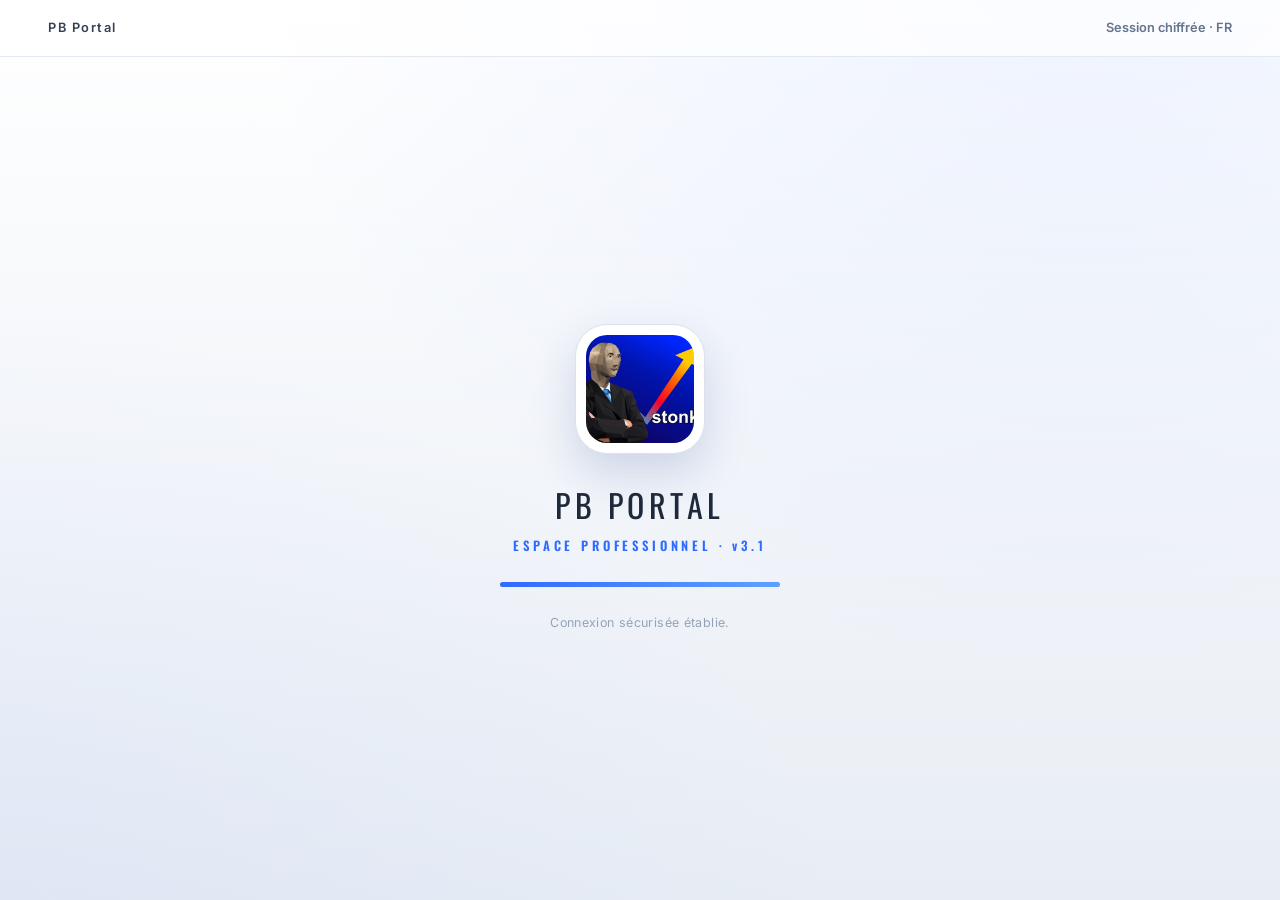
==== commit 1aefd344: "Fond noir ecran de connexion + v26" ====
--- a/index.html
+++ b/index.html
@@ -20,9 +20,9 @@
   <link rel="preconnect" href="https://fonts.googleapis.com">
   <link rel="preconnect" href="https://fonts.gstatic.com" crossorigin>
   <link href="https://fonts.googleapis.com/css2?family=Inter:wght@400;500;600;700&family=Oswald:wght@500;600;700&display=swap" rel="stylesheet">
-  <link rel="stylesheet" href="css/app.css?v=25">
-  <link rel="stylesheet" href="css/ranked.css?v=25">
-  <link rel="stylesheet" href="css/lock.css?v=25">
+  <link rel="stylesheet" href="css/app.css?v=26">
+  <link rel="stylesheet" href="css/ranked.css?v=26">
+  <link rel="stylesheet" href="css/lock.css?v=26">
 </head>
 <body>
 
@@ -59,8 +59,8 @@
   <div class="modal" id="modal"></div>
 </div>
 
-<script src="js/store.js?v=25"></script>
-<script src="js/app.js?v=25"></script>
-<script src="js/lock.js?v=25"></script>
+<script src="js/store.js?v=26"></script>
+<script src="js/app.js?v=26"></script>
+<script src="js/lock.js?v=26"></script>
 </body>
 </html>
--- a/css/app.css
+++ b/css/app.css
@@ -572,9 +572,9 @@
 
 /* ===== Comptes employés ===== */
 .user-chip{display:inline-flex;align-items:center;gap:6px;font-size:.78rem;color:#c9c9d2;background:var(--panel-2);border:1px solid var(--border);border-radius:99px;padding:6px 12px;font-weight:600;white-space:nowrap}
-#auth-overlay{position:fixed;top:0;left:0;right:0;bottom:0;z-index:9700;display:none;-ms-grid-columns:1fr;place-items:center;background:linear-gradient(180deg,#ffffff 0%,#f2f5f9 55%,#e8edf4 100%)}
+#auth-overlay{position:fixed;top:0;left:0;right:0;bottom:0;z-index:9700;display:none;-ms-grid-columns:1fr;place-items:center;background:radial-gradient(circle at 50% 30%,#12141a 0%,#000000 75%)}
 .auth-kicker{text-align:center;font-size:.72rem;font-weight:700;letter-spacing:.35em;color:#8b95a7;text-transform:uppercase;margin-bottom:10px}
-.auth-card{width:min(440px,92vw);background:#10151d;border:1px solid #232b38;border-radius:20px;padding:34px 32px 26px;text-align:center;box-shadow:0 30px 90px rgba(15,23,42,.25)}
+.auth-card{width:min(440px,92vw);background:#10151d;border:1px solid #2c3542;border-radius:20px;padding:34px 32px 26px;text-align:center;box-shadow:0 30px 90px rgba(0,0,0,.8)}
 .auth-card h3{margin:14px 0 6px;color:#ececf2;font-size:1.3rem}
 .auth-logo{width:72px;height:72px;border-radius:18px;object-fit:cover;border:1px solid #2a2f3a}
 .auth-list{display:flex;flex-direction:column;gap:8px;margin-top:18px}
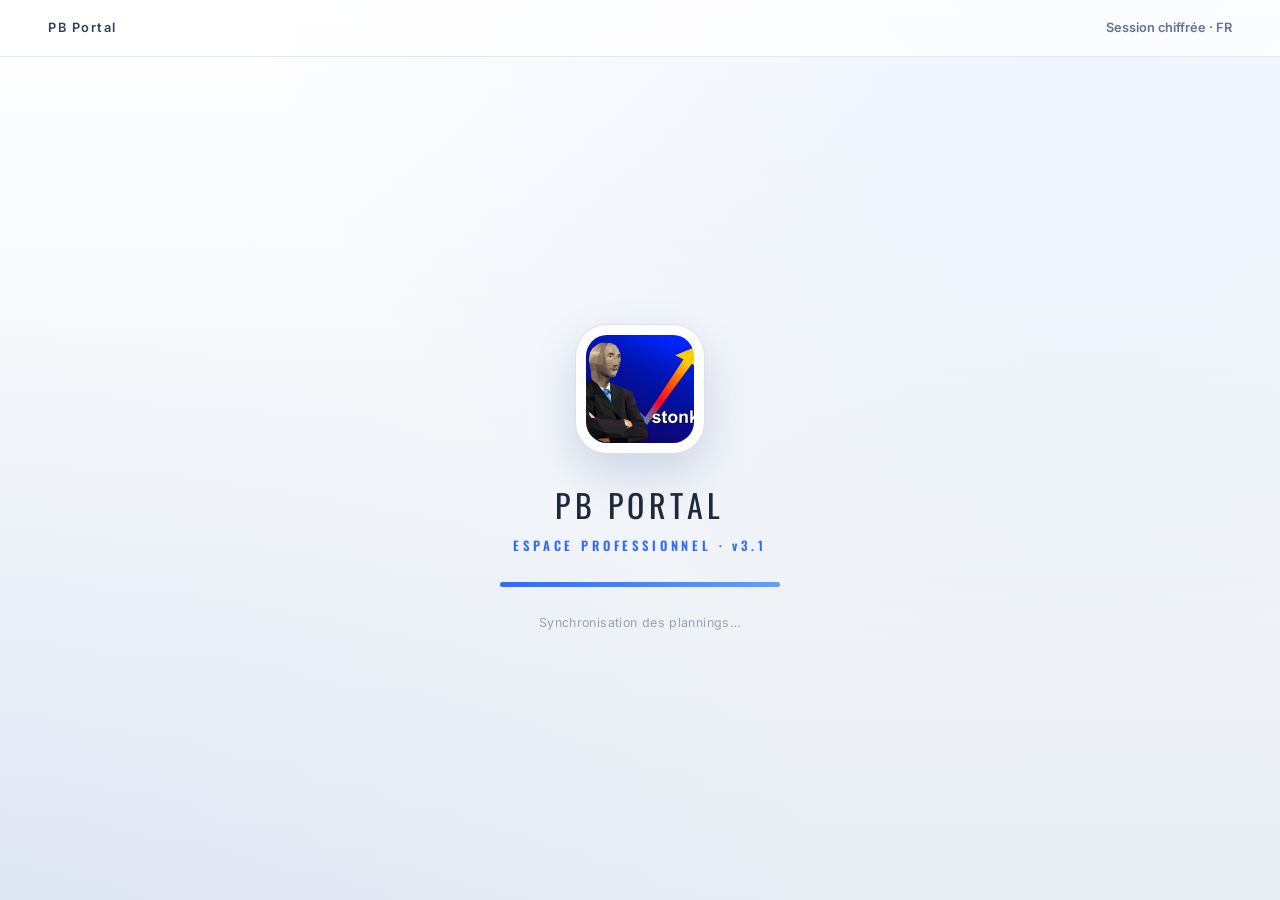
==== commit 9d5a714e: "Fix crash Hall of Fame (colonnes manquantes) + garde fou + v28" ====
--- a/index.html
+++ b/index.html
@@ -20,9 +20,9 @@
   <link rel="preconnect" href="https://fonts.googleapis.com">
   <link rel="preconnect" href="https://fonts.gstatic.com" crossorigin>
   <link href="https://fonts.googleapis.com/css2?family=Inter:wght@400;500;600;700&family=Oswald:wght@500;600;700&display=swap" rel="stylesheet">
-  <link rel="stylesheet" href="css/app.css?v=26">
-  <link rel="stylesheet" href="css/ranked.css?v=26">
-  <link rel="stylesheet" href="css/lock.css?v=26">
+  <link rel="stylesheet" href="css/app.css?v=28">
+  <link rel="stylesheet" href="css/ranked.css?v=28">
+  <link rel="stylesheet" href="css/lock.css?v=28">
 </head>
 <body>
 
@@ -59,8 +59,8 @@
   <div class="modal" id="modal"></div>
 </div>
 
-<script src="js/store.js?v=26"></script>
-<script src="js/app.js?v=26"></script>
-<script src="js/lock.js?v=26"></script>
+<script src="js/store.js?v=28"></script>
+<script src="js/app.js?v=28"></script>
+<script src="js/lock.js?v=28"></script>
 </body>
 </html>
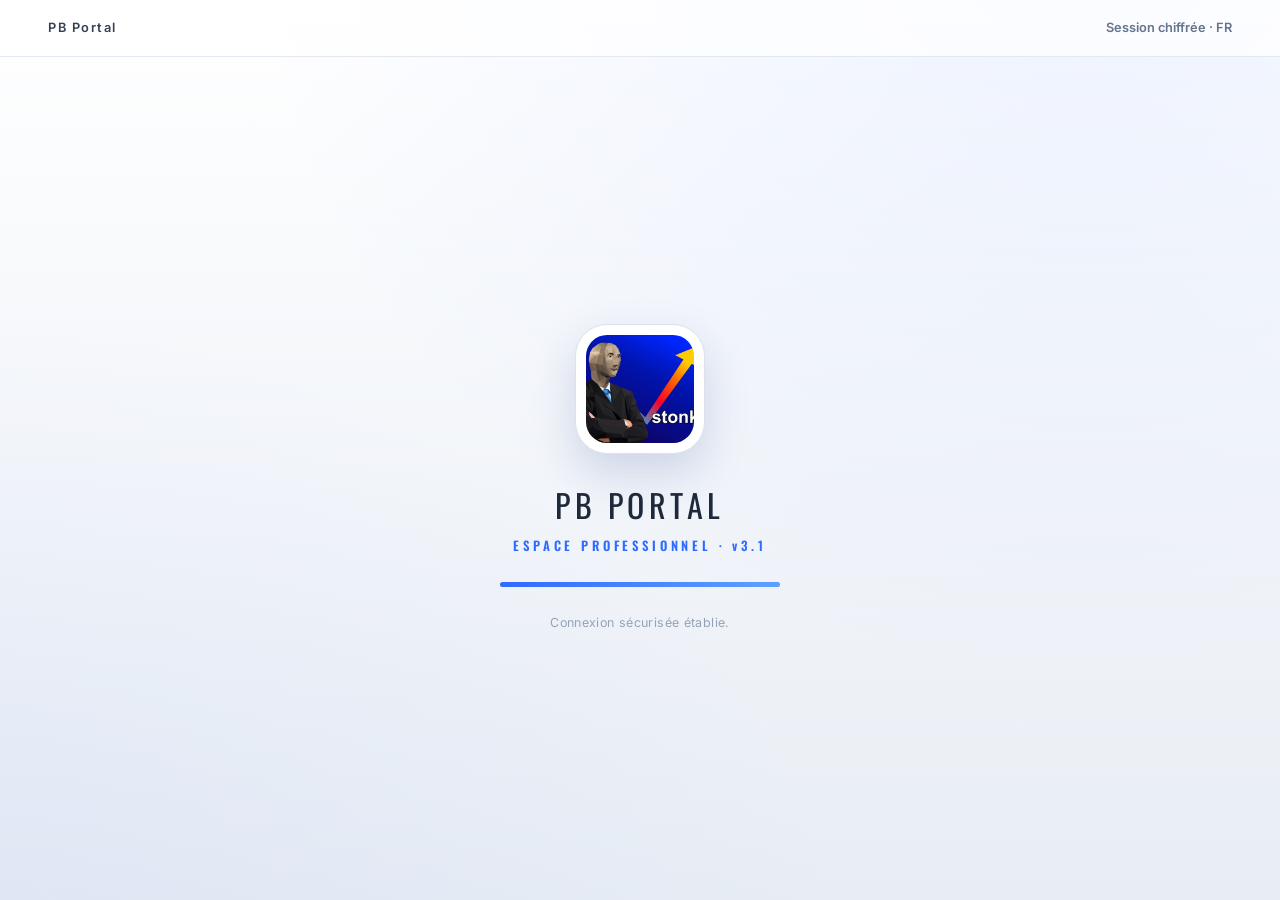
==== commit b544a583: "Nouvelle saison reelle (seasonStart), note sponsor, session memorisee + v29" ====
--- a/index.html
+++ b/index.html
@@ -20,9 +20,9 @@
   <link rel="preconnect" href="https://fonts.googleapis.com">
   <link rel="preconnect" href="https://fonts.gstatic.com" crossorigin>
   <link href="https://fonts.googleapis.com/css2?family=Inter:wght@400;500;600;700&family=Oswald:wght@500;600;700&display=swap" rel="stylesheet">
-  <link rel="stylesheet" href="css/app.css?v=28">
-  <link rel="stylesheet" href="css/ranked.css?v=28">
-  <link rel="stylesheet" href="css/lock.css?v=28">
+  <link rel="stylesheet" href="css/app.css?v=29">
+  <link rel="stylesheet" href="css/ranked.css?v=29">
+  <link rel="stylesheet" href="css/lock.css?v=29">
 </head>
 <body>
 
@@ -59,8 +59,8 @@
   <div class="modal" id="modal"></div>
 </div>
 
-<script src="js/store.js?v=28"></script>
-<script src="js/app.js?v=28"></script>
-<script src="js/lock.js?v=28"></script>
+<script src="js/store.js?v=29"></script>
+<script src="js/app.js?v=29"></script>
+<script src="js/lock.js?v=29"></script>
 </body>
 </html>
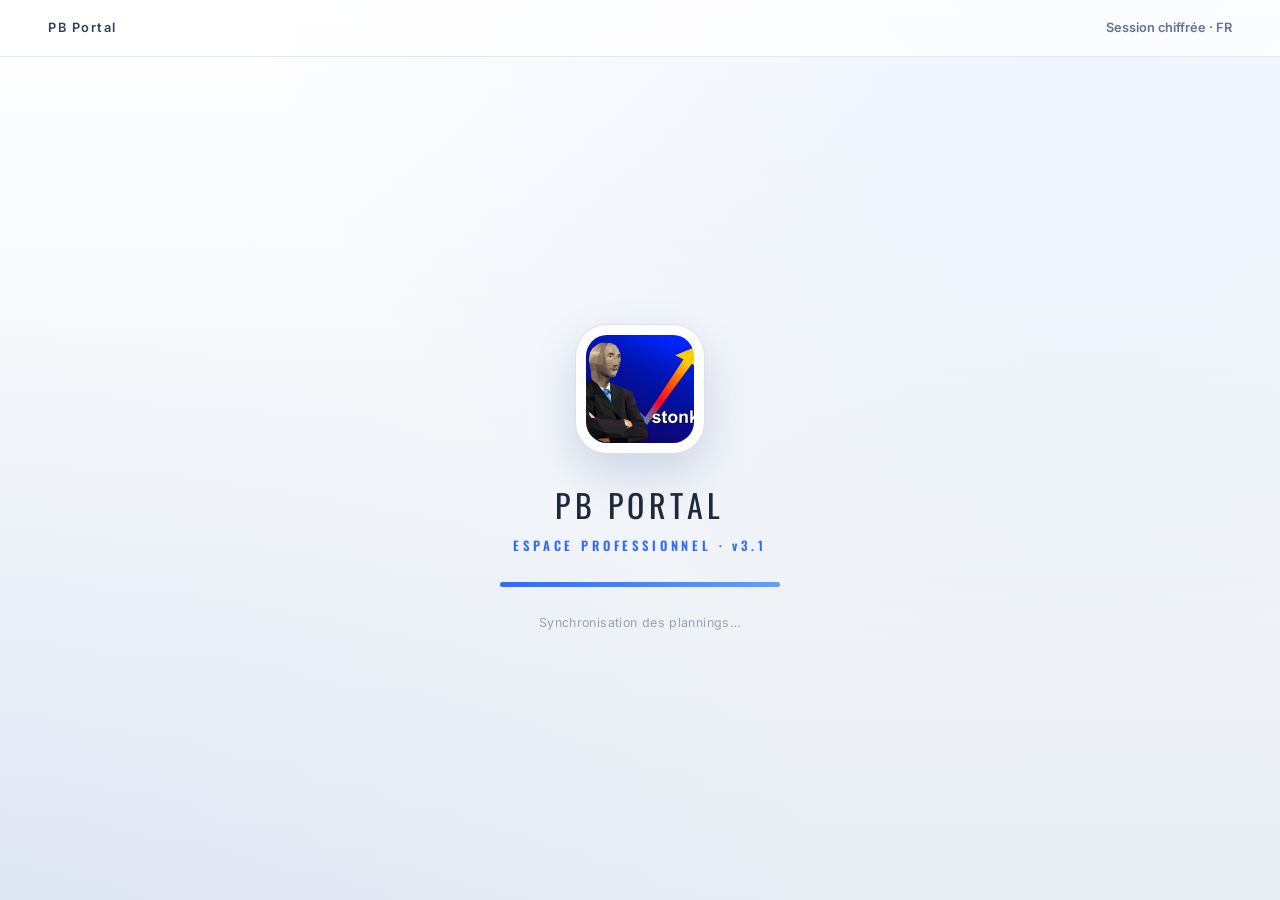
==== commit 267dc176: "Type de gala en champ libre + v30" ====
--- a/index.html
+++ b/index.html
@@ -20,9 +20,9 @@
   <link rel="preconnect" href="https://fonts.googleapis.com">
   <link rel="preconnect" href="https://fonts.gstatic.com" crossorigin>
   <link href="https://fonts.googleapis.com/css2?family=Inter:wght@400;500;600;700&family=Oswald:wght@500;600;700&display=swap" rel="stylesheet">
-  <link rel="stylesheet" href="css/app.css?v=29">
-  <link rel="stylesheet" href="css/ranked.css?v=29">
-  <link rel="stylesheet" href="css/lock.css?v=29">
+  <link rel="stylesheet" href="css/app.css?v=30">
+  <link rel="stylesheet" href="css/ranked.css?v=30">
+  <link rel="stylesheet" href="css/lock.css?v=30">
 </head>
 <body>
 
@@ -59,8 +59,8 @@
   <div class="modal" id="modal"></div>
 </div>
 
-<script src="js/store.js?v=29"></script>
-<script src="js/app.js?v=29"></script>
-<script src="js/lock.js?v=29"></script>
+<script src="js/store.js?v=30"></script>
+<script src="js/app.js?v=30"></script>
+<script src="js/lock.js?v=30"></script>
 </body>
 </html>
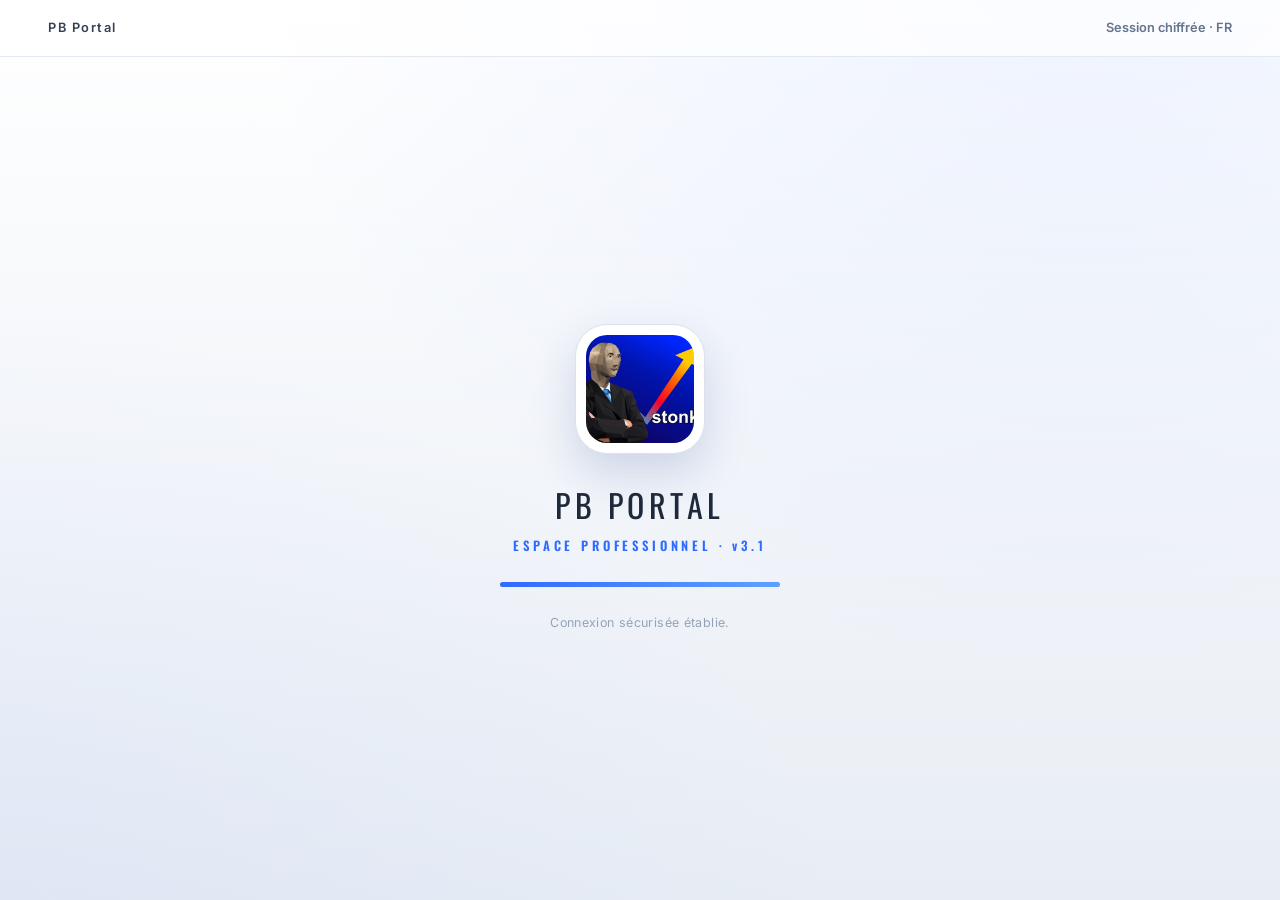
==== commit c00e1d26: "Nouveau code d'acces club 20260825 + v31" ====
--- a/index.html
+++ b/index.html
@@ -59,8 +59,8 @@
   <div class="modal" id="modal"></div>
 </div>
 
-<script src="js/store.js?v=30"></script>
-<script src="js/app.js?v=30"></script>
-<script src="js/lock.js?v=30"></script>
+<script src="js/store.js?v=31"></script>
+<script src="js/app.js?v=31"></script>
+<script src="js/lock.js?v=31"></script>
 </body>
 </html>
